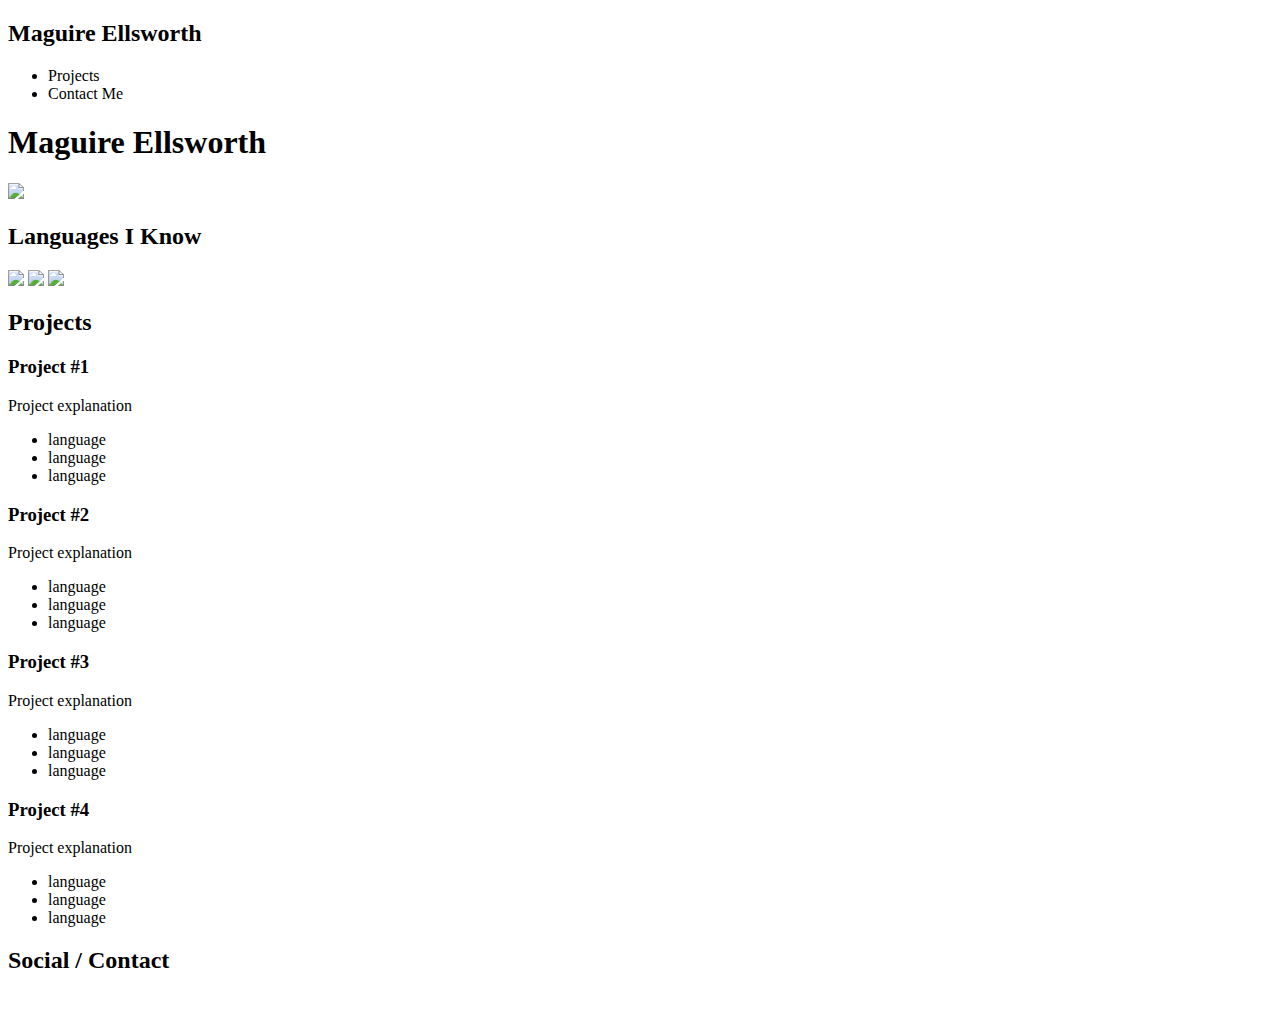
==== index.html @ 4ac8cc91 "first commit" ====
<!DOCTYPE html>
<html>
    <head>
        <title>Maguire Ellsworth Portfolio</title>
        <link href='./style.css' rel='stylesheet' type='text/css'>
    </head>
    <body>
        <header>
            <h2>Maguire Ellsworth</h2>
            <ul>
                <li>Projects</li>
                <li>Contact Me</li>
            </ul>
        </header>
        <main>
            <!--Front Cover-->
            <div class='cover'>
                <h1>Maguire Ellsworth</h1>
                <img src='./Resources/Pixel Banana.jpeg'>
                <h2>Languages I Know</h2>
                <img src='./Resources/HTML-transparent.png'>
                <img src='./Resources/CSS-transparent.png'>
                <img src='./Resources/JS-transparent.png'>
            </div>

            <!--Projects-->
            <div class='projects'></div>
                <h2>Projects</h2>
                <div class='project-container'>

                    <div class='project-box' id='project1'>
                        <div class='description-box'>
                            <h3>Project #1</h3>
                            <p>Project explanation</p>
                            <ul>
                                <li>language</li>
                                <li>language</li>
                                <li>language</li>
                            </ul>
                        </div>
                    </div>

                    <div class='project-box' id='project2'>
                        <div class='description-box'>
                            <h3>Project #2</h3>
                            <p>Project explanation</p>
                            <ul>
                                <li>language</li>
                                <li>language</li>
                                <li>language</li>
                            </ul>
                        </div>
                    </div>

                    <div class='project-box' id='project3'>
                        <div class='description-box'>
                            <h3>Project #3</h3>
                            <p>Project explanation</p>
                            <ul>
                                <li>language</li>
                                <li>language</li>
                                <li>language</li>
                            </ul>
                        </div>
                    </div>

                    <div class='project-box' id='project4'>
                        <div class='description-box'>
                            <h3>Project #4</h3>
                            <p>Project explanation</p>
                            <ul>
                                <li>language</li>
                                <li>language</li>
                                <li>language</li>
                            </ul>
                        </div>
                    </div>

                </div>
            </div>

            <!--Social-->
            <div class='social'>
                <h2>Social / Contact</h2>
                <img src=''>
            </div>
        </main>
        <footer>
            
        </footer>
    </body>
</html>
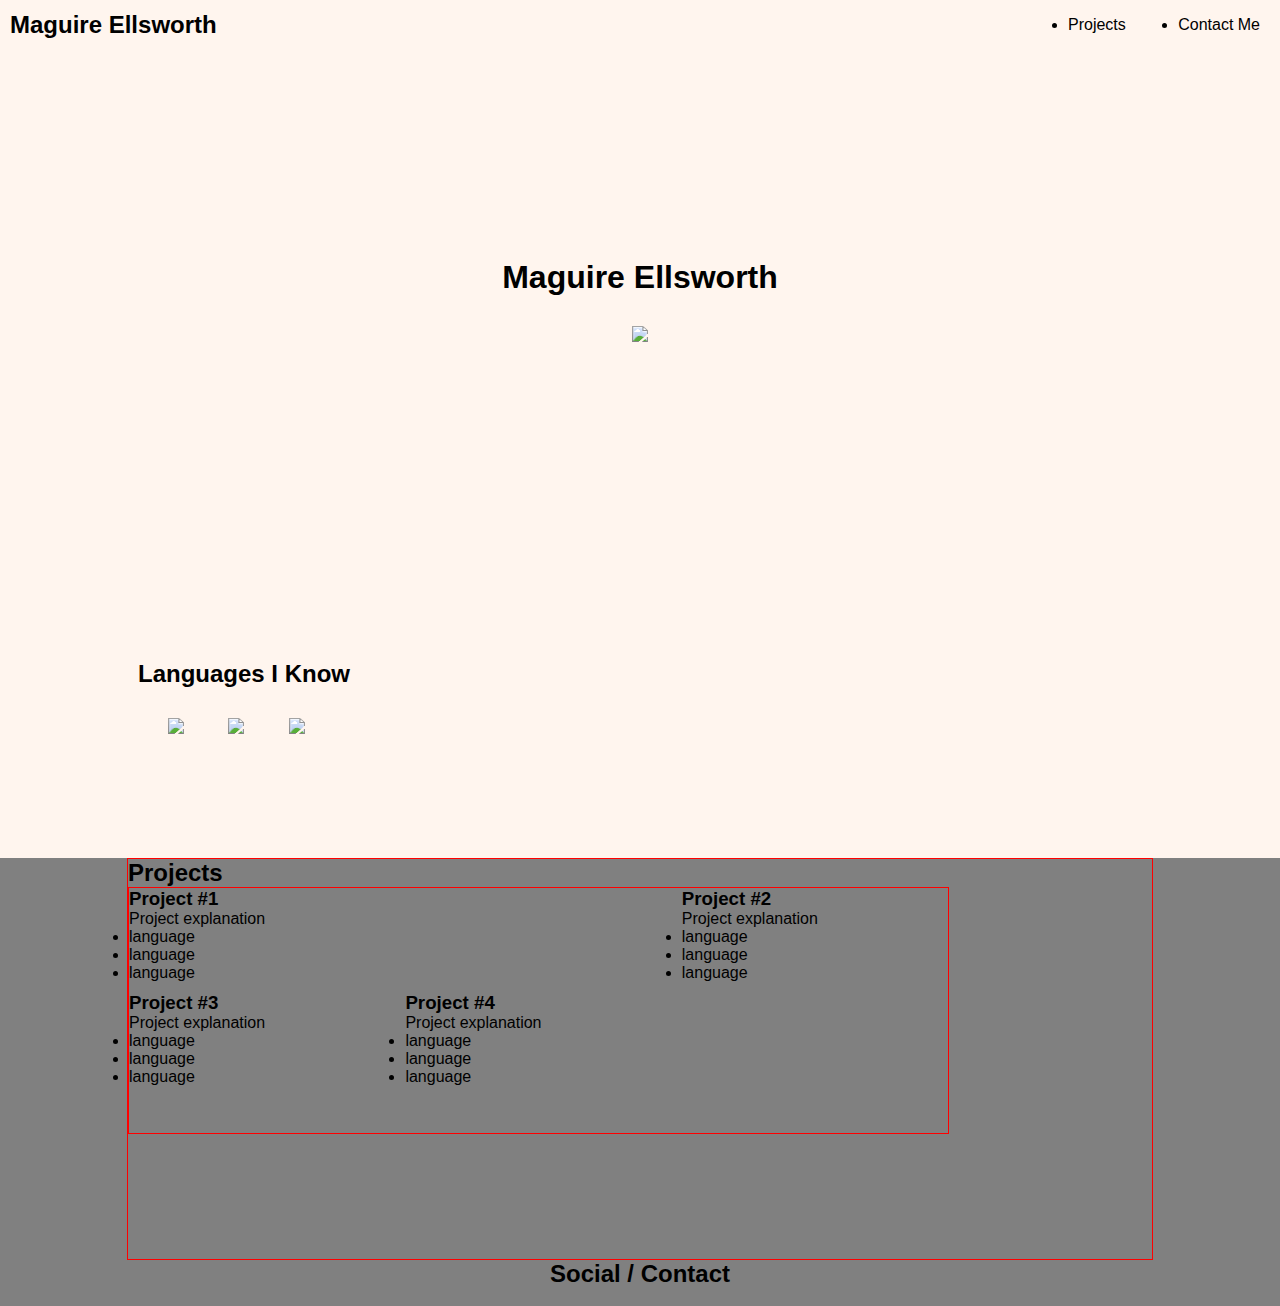
==== commit 6d312786: "Everything set up and centered" ====
--- a/index.html
+++ b/index.html
@@ -15,20 +15,26 @@
         <main>
             <!--Front Cover-->
             <div class='cover'>
-                <h1>Maguire Ellsworth</h1>
-                <img src='./Resources/Pixel Banana.jpeg'>
-                <h2>Languages I Know</h2>
-                <img src='./Resources/HTML-transparent.png'>
-                <img src='./Resources/CSS-transparent.png'>
-                <img src='./Resources/JS-transparent.png'>
+                <div class='title-pic'>
+                    <h1>Maguire Ellsworth</h1>
+                    <img src='./Resources/Pixel Banana.jpeg'>
+                </div>
+                <div class='language'>
+                    <h2>Languages I Know</h2>
+                    <div class='img-container'>
+                        <img src='./Resources/HTML-transparent.png'>
+                        <img src='./Resources/CSS-transparent.png'>
+                        <img src='./Resources/JS-transparent.png'>
+                    </div>
+                </div>
             </div>
 
             <!--Projects-->
-            <div class='projects'></div>
+            <div class='projects'>
                 <h2>Projects</h2>
                 <div class='project-container'>
 
-                    <div class='project-box' id='project1'>
+                    <div class='project1'>
                         <div class='description-box'>
                             <h3>Project #1</h3>
                             <p>Project explanation</p>
@@ -40,7 +46,7 @@
                         </div>
                     </div>
 
-                    <div class='project-box' id='project2'>
+                    <div class='project2'>
                         <div class='description-box'>
                             <h3>Project #2</h3>
                             <p>Project explanation</p>
@@ -52,7 +58,7 @@
                         </div>
                     </div>
 
-                    <div class='project-box' id='project3'>
+                    <div class='project3'>
                         <div class='description-box'>
                             <h3>Project #3</h3>
                             <p>Project explanation</p>
@@ -64,7 +70,7 @@
                         </div>
                     </div>
 
-                    <div class='project-box' id='project4'>
+                    <div class='project4'>
                         <div class='description-box'>
                             <h3>Project #4</h3>
                             <p>Project explanation</p>
--- a/style.css
+++ b/style.css
@@ -0,0 +1,120 @@
+* {
+    padding: 0;
+    margin: 0;
+    font-family: Helvetica;
+}
+
+html {
+    font-size: 16px;
+    background-color: seashell;
+}
+
+/*Header*/
+header {
+    width: 100%;
+    height: 50px;
+    display: flex;
+    justify-content: space-between;
+    align-items: center;
+}
+
+header ul {
+    width: 15%;
+    display: flex;
+    justify-content: space-between;
+    margin-right: 20px;
+}
+
+header h2 {
+    margin-left: 10px;
+}
+
+/*Main*/
+main {
+    width: 100%;
+    display: flex;
+    flex-direction: column;
+    align-items: center;
+    background-color: gray;
+}
+/*Cover*/
+.cover {
+    width: 100%;
+    display: flex;
+    flex-direction: column;
+    align-items: center;
+    background-color: seashell;
+}
+
+.title-pic {
+    display: flex;
+    flex-direction: column;
+    align-items: center;
+    justify-content: center;
+    width: 100%;
+    height: 500px;
+    background-image: url('./Resources/cover.jpg');
+    background-size: cover;
+    background-position: center;
+    background-repeat: no-repeat;
+}
+
+.title-pic h1 {
+    margin-bottom: 30px;
+}
+
+.language {
+    width: 80%;
+    margin: 100px;
+}
+
+.language img {
+    width: 50px;
+    padding: 20px;
+}
+
+.img-container {
+    margin-left: 20px;
+}
+
+.language h2 {
+    padding: 10px;
+}
+
+/*Projects*/
+.projects {
+    width: 80%;
+    height: 400px;
+    border: 1px solid red;
+}
+
+.project-container {
+    display: grid;
+    width: 80%;
+
+    grid-template-columns: 1fr 1fr 1fr; 
+    grid-template-rows: 1fr 1.5fr; 
+    gap: 10px 10px; 
+    grid-template-areas: 
+    "project1 project1 project2"
+    "project3 project4 project4"; 
+    border: 1px solid red;
+}
+.project1 { 
+    grid-area: project1; 
+}
+
+.project2 {
+     grid-area: project2; 
+    }
+
+.project3 { 
+    grid-area: project3;
+ }
+
+.project4 { 
+    grid-area: project4; 
+}
+
+
+/* border: 1px solid red; */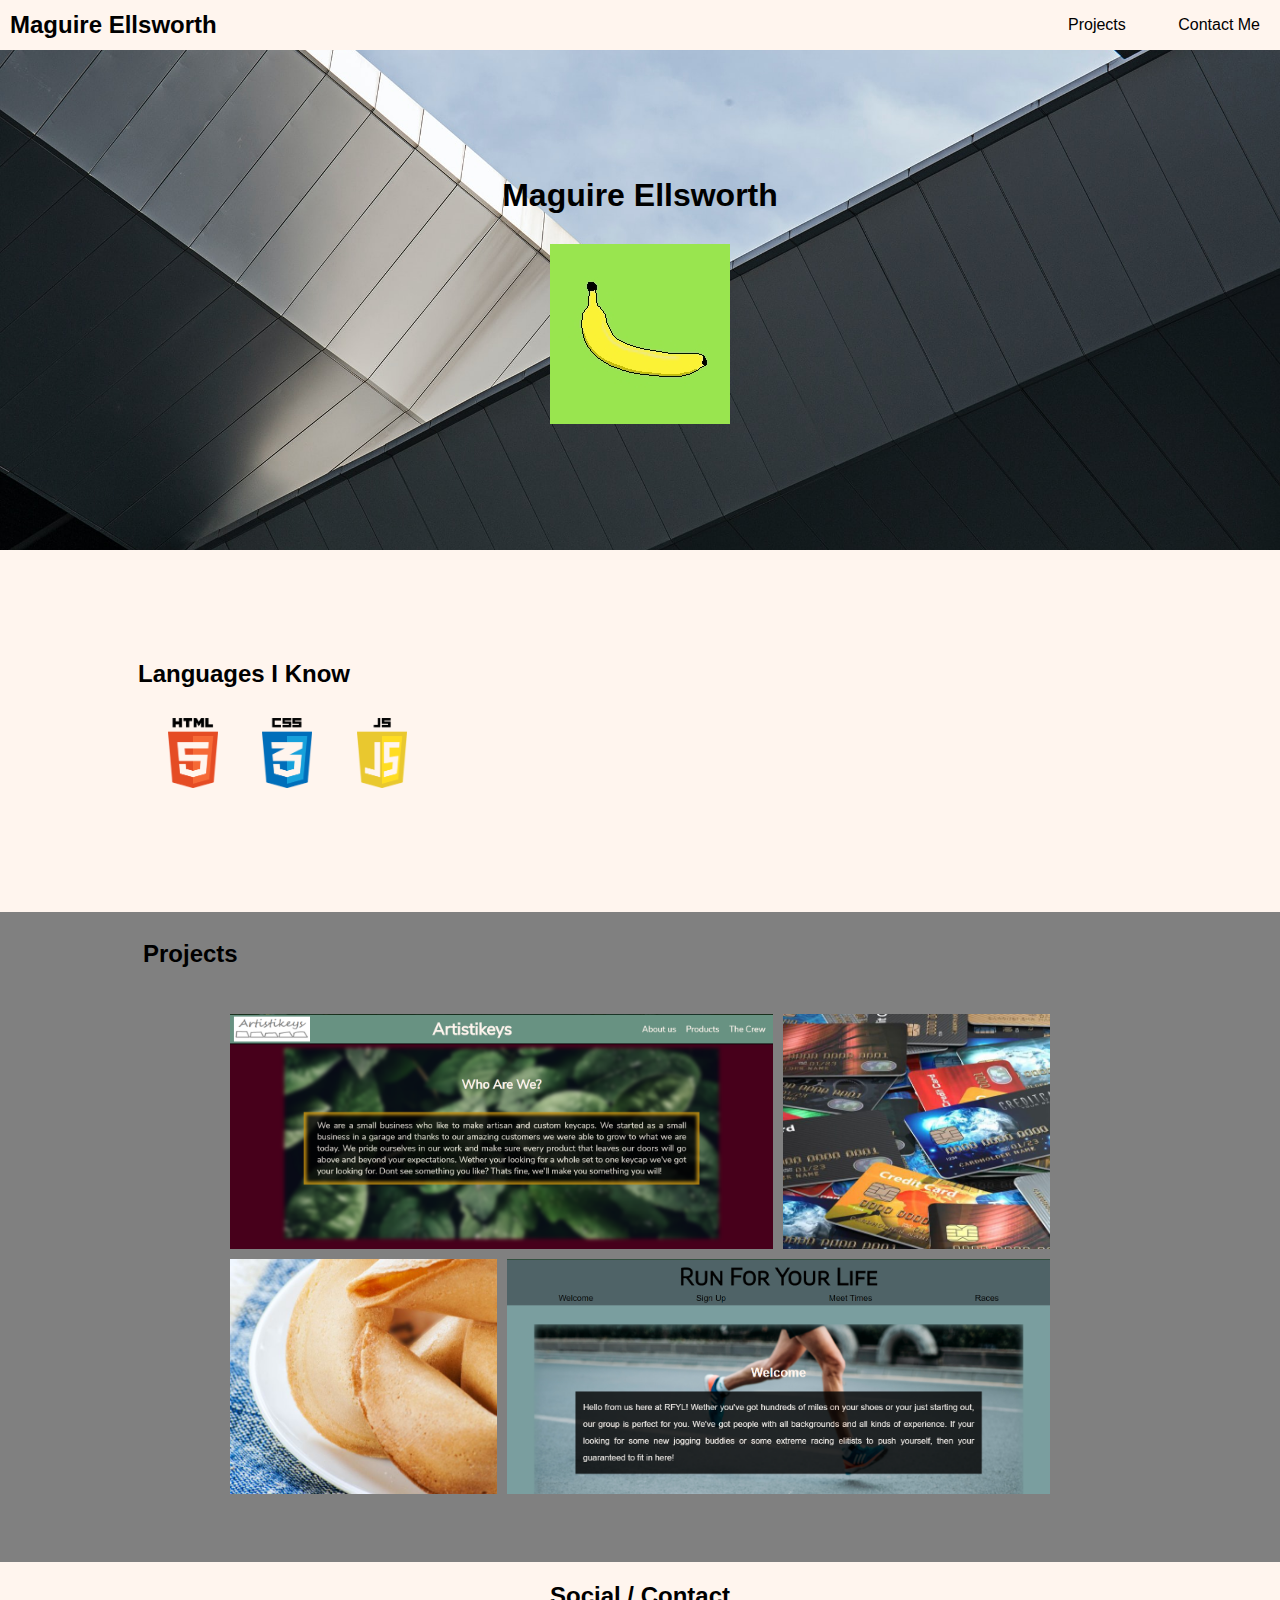
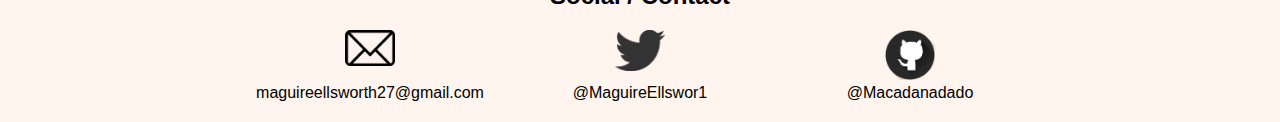
==== commit d4f98a5e: "Styling finished" ====
--- a/index.html
+++ b/index.html
@@ -3,14 +3,15 @@
     <head>
         <title>Maguire Ellsworth Portfolio</title>
         <link href='./style.css' rel='stylesheet' type='text/css'>
+        <script src='./main.js'></script>
     </head>
     <body>
         <header>
             <h2>Maguire Ellsworth</h2>
-            <ul>
-                <li>Projects</li>
-                <li>Contact Me</li>
-            </ul>
+            <nav>
+                    <a href='#projects'>Projects</a>
+                    <a href='#'>Contact Me</a>
+            </nav>
         </header>
         <main>
             <!--Front Cover-->
@@ -30,54 +31,48 @@
             </div>
 
             <!--Projects-->
-            <div class='projects'>
+            <div id='projects' class='projects'>
                 <h2>Projects</h2>
                 <div class='project-container'>
 
-                    <div class='project1'>
-                        <div class='description-box'>
-                            <h3>Project #1</h3>
-                            <p>Project explanation</p>
+                    <div id='box1' class='project1 project'>
+                        <div id='description-box1' class='description-box'>
+                            <h3>Artistikeys Website</h3>
+                            <p>This is a website designed for a fake company that I designed.</p>
                             <ul>
-                                <li>language</li>
-                                <li>language</li>
-                                <li>language</li>
+                                <li>HTML</li>
+                                <li>CSS</li>
                             </ul>
                         </div>
                     </div>
 
-                    <div class='project2'>
-                        <div class='description-box'>
-                            <h3>Project #2</h3>
-                            <p>Project explanation</p>
+                    <div class='project2 project'>
+                        <div id='description-box2' class='description-box'>
+                            <h3>Credit Card Validator</h3>
+                            <p>A simple program that will check a credit cards number for validity.</p>
                             <ul>
-                                <li>language</li>
-                                <li>language</li>
-                                <li>language</li>
+                                <li>JS</li>
                             </ul>
                         </div>
                     </div>
 
-                    <div class='project3'>
-                        <div class='description-box'>
-                            <h3>Project #3</h3>
-                            <p>Project explanation</p>
+                    <div class='project3 project'>
+                        <div id='description-box3' class='description-box'>
+                            <h3>Mixed Messages</h3>
+                            <p>A simple program that will tell you a random message based on predetermined inputs.</p>
                             <ul>
-                                <li>language</li>
-                                <li>language</li>
-                                <li>language</li>
+                                <li>JS</li>
                             </ul>
                         </div>
                     </div>
 
-                    <div class='project4'>
-                        <div class='description-box'>
-                            <h3>Project #4</h3>
-                            <p>Project explanation</p>
+                    <div class='project4 project'>
+                        <div id='description-box4' class='description-box'>
+                            <h3>Run For Your Life Website</h3>
+                            <p>This is a website designed for a fake running club that I designed.</p>
                             <ul>
-                                <li>language</li>
-                                <li>language</li>
-                                <li>language</li>
+                                <li>HTML</li>
+                                <li>CSS</li>
                             </ul>
                         </div>
                     </div>
@@ -85,10 +80,28 @@
                 </div>
             </div>
 
+            <script>
+               
+            </script>
+
             <!--Social-->
             <div class='social'>
                 <h2>Social / Contact</h2>
-                <img src=''>
+                <div class='contact'>
+                    <div class='contact-container'>
+                        <img src='./Resources/email.png'>
+                        <p>maguireellsworth27@gmail.com</p>
+                    </div>
+                    <div class='contact-container'>
+                        <a href='https://twitter.com/MaguireEllswor1' target='_blank'><img src='./Resources/Twitter.png'></a>
+                        <p>@MaguireEllswor1</p>
+                    </div>
+                    <div class='contact-container'>
+                        <a href='https://github.com/Macadanadado' target='_blank'><img src='./Resources/github 230x230.png'></a>
+                        <p>@Macadanadado</p>
+                    </div>
+                </div>
+                
             </div>
         </main>
         <footer>
--- a/style.css
+++ b/style.css
@@ -18,11 +18,18 @@
     align-items: center;
 }
 
-header ul {
+header nav
+ {
     width: 15%;
     display: flex;
     justify-content: space-between;
     margin-right: 20px;
+    
+}
+
+header nav a {
+    color: black;
+    text-decoration: none;
 }
 
 header h2 {
@@ -84,37 +91,133 @@
 /*Projects*/
 .projects {
     width: 80%;
-    height: 400px;
-    border: 1px solid red;
+    height: 600px;
+    margin-bottom: 50px;
+    display: flex;
+    flex-direction: column;
+    align-items: center;
+    justify-content: space-around;
+}
+
+.projects h2 {
+    width: 100%;
+    padding: 10px;
+    margin-left: 30px;
 }
 
 .project-container {
     display: grid;
     width: 80%;
-
+    height: 80%;
     grid-template-columns: 1fr 1fr 1fr; 
-    grid-template-rows: 1fr 1.5fr; 
+    grid-template-rows: 1fr 1fr; 
     gap: 10px 10px; 
     grid-template-areas: 
     "project1 project1 project2"
     "project3 project4 project4"; 
-    border: 1px solid red;
-}
+}
+
 .project1 { 
     grid-area: project1; 
+    background-image: url('./Resources/Artistikeys.PNG');
+    background-size: cover;
+    background-repeat: no-repeat;  
+    position: relative;
 }
 
 .project2 {
      grid-area: project2; 
+     background-image: url('./Resources/pile_of_credit_cards.jpg');
+     background-size: cover;
+     background-repeat: no-repeat;
+     position: relative;
     }
 
 .project3 { 
     grid-area: project3;
+    background-image: url('./Resources/fortune\ coookie.jpg');
+    background-size: cover;
+    background-repeat: no-repeat;
+    position: relative;
  }
 
 .project4 { 
     grid-area: project4; 
-}
+    background-image: url('./Resources/RFYL.PNG');
+    background-size: cover;
+    background-repeat: no-repeat;
+    position: relative;
+}
+
+.description-box {
+    background-color: black;
+    color: seashell;
+    position: absolute;
+    bottom: 0;
+    width: 100%;
+    height: 50%;
+    display: flex;
+    flex-direction: column;
+    justify-content: space-around;
+}
+
+.description-box h3,
+.description-box p {
+    margin-left: 15px;
+}
+
+.description-box ul {
+    margin-left: 35px;
+}
+
+#description-box1 {
+    visibility: hidden;
+}
+
+#description-box2 {
+    visibility: hidden;
+}
+
+#description-box3 {
+    visibility: hidden;
+}
+
+#description-box4 {
+    visibility: hidden;
+}
+
+/*Social contact*/
+.social {
+    display: flex;
+    flex-direction: column;
+    align-items: center;
+    width: 100%;
+    padding: 20px 0;
+    background-color: seashell;
+}
+
+.social h2 {
+    margin-bottom: 20px;
+}
+
+.contact {
+    display: flex;
+    justify-content: space-between;
+    width: 50%;
+}
+
+.contact img{
+    width: 50px; 
+}
+
+.contact-container {
+    display: flex;
+    flex-direction: column;
+    align-items: center;
+    justify-content: space-between;
+    width: 100px;
+}
+
 
 
 /* border: 1px solid red; */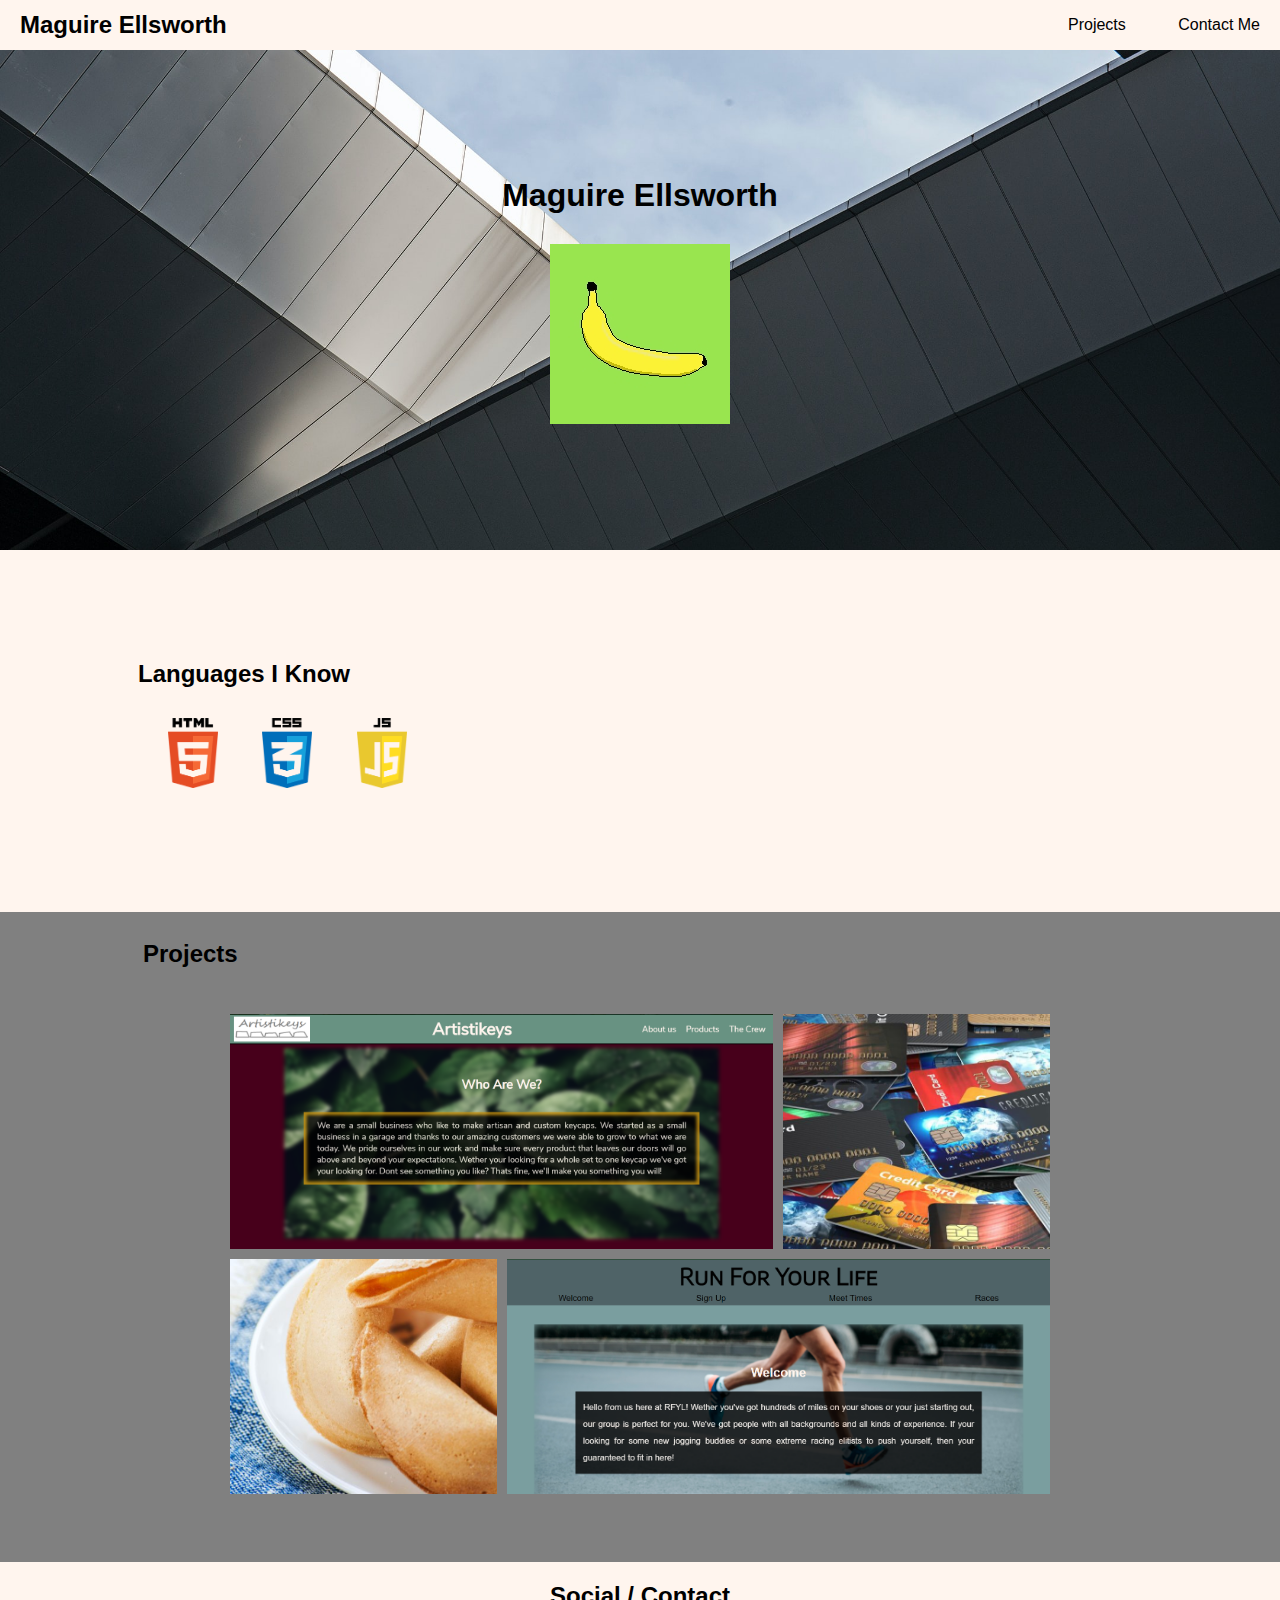
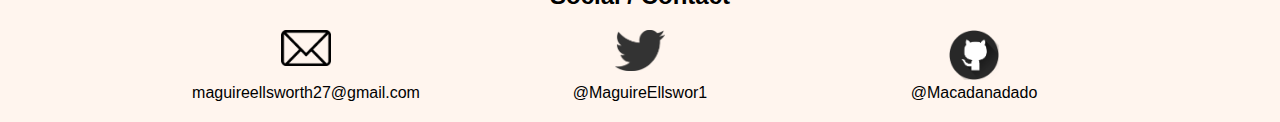
==== commit a627e36c: "added contact page and added finished main.js" ====
--- a/index.html
+++ b/index.html
@@ -3,14 +3,14 @@
     <head>
         <title>Maguire Ellsworth Portfolio</title>
         <link href='./style.css' rel='stylesheet' type='text/css'>
-        <script src='./main.js'></script>
+        <link rel="shortcut icon" href="./Resources/smiley.ico" type="image/x-icon">
     </head>
     <body>
         <header>
             <h2>Maguire Ellsworth</h2>
             <nav>
                     <a href='#projects'>Projects</a>
-                    <a href='#'>Contact Me</a>
+                    <a href='./contact.html'>Contact Me</a>
             </nav>
         </header>
         <main>
@@ -31,11 +31,11 @@
             </div>
 
             <!--Projects-->
-            <div id='projects' class='projects'>
+            <div id='projects'>
                 <h2>Projects</h2>
                 <div class='project-container'>
 
-                    <div id='box1' class='project1 project'>
+                    <div id='project1' class='project1'>
                         <div id='description-box1' class='description-box'>
                             <h3>Artistikeys Website</h3>
                             <p>This is a website designed for a fake company that I designed.</p>
@@ -46,7 +46,7 @@
                         </div>
                     </div>
 
-                    <div class='project2 project'>
+                    <div id='project2' class='project2'>
                         <div id='description-box2' class='description-box'>
                             <h3>Credit Card Validator</h3>
                             <p>A simple program that will check a credit cards number for validity.</p>
@@ -56,7 +56,7 @@
                         </div>
                     </div>
 
-                    <div class='project3 project'>
+                    <div id='project3' class='project3'>
                         <div id='description-box3' class='description-box'>
                             <h3>Mixed Messages</h3>
                             <p>A simple program that will tell you a random message based on predetermined inputs.</p>
@@ -66,7 +66,7 @@
                         </div>
                     </div>
 
-                    <div class='project4 project'>
+                    <div id='project4' class='project4'>
                         <div id='description-box4' class='description-box'>
                             <h3>Run For Your Life Website</h3>
                             <p>This is a website designed for a fake running club that I designed.</p>
@@ -79,10 +79,6 @@
 
                 </div>
             </div>
-
-            <script>
-               
-            </script>
 
             <!--Social-->
             <div class='social'>
@@ -105,7 +101,9 @@
             </div>
         </main>
         <footer>
-            
         </footer>
+
+        <script src='./main.js'></script>
+
     </body>
 </html>--- a/style.css
+++ b/style.css
@@ -16,6 +16,7 @@
     display: flex;
     justify-content: space-between;
     align-items: center;
+    text-decoration: none;
 }
 
 header nav
@@ -27,13 +28,14 @@
     
 }
 
-header nav a {
+header a,
+header h2 {
     color: black;
     text-decoration: none;
 }
 
 header h2 {
-    margin-left: 10px;
+    margin-left: 20px;
 }
 
 /*Main*/
@@ -89,7 +91,7 @@
 }
 
 /*Projects*/
-.projects {
+#projects {
     width: 80%;
     height: 600px;
     margin-bottom: 50px;
@@ -99,7 +101,7 @@
     justify-content: space-around;
 }
 
-.projects h2 {
+#projects h2 {
     width: 100%;
     padding: 10px;
     margin-left: 30px;
@@ -203,7 +205,7 @@
 .contact {
     display: flex;
     justify-content: space-between;
-    width: 50%;
+    width: 60%;
 }
 
 .contact img{
@@ -218,6 +220,69 @@
     width: 100px;
 }
 
-
+@media only screen and (max-width: 950px){
+    .contact {
+        width: 80%;
+    }
+}
+
+@media only screen and (max-width: 620px){
+    .contact {
+        flex-direction: column;
+        align-items: center;
+        justify-content: space-around;
+        height: 250px;
+    }
+
+    .social {
+        height: 300px;
+    }
+}
+
+
+/*Form*/
+.form-background {
+    width: 100%;
+    height: 700px;
+    display: flex;
+    flex-direction: column;
+    align-items: center;
+    justify-content: center;
+    background-image: url('./Resources/contact-cover.jpg');
+    background-size: cover;
+    background-repeat: no-repeat;  
+    position: relative;
+}
+
+.form-square {
+    position: absolute;
+    width: 30%;
+    height: 70%;
+    padding: 20px;
+    background-color: seashell;
+    opacity: 0.8;
+}
+
+form {
+    display: flex;
+    flex-direction: column;
+    align-items: center;
+    justify-content: center;
+    width: 30%;
+    z-index: 1;
+}
+
+input,
+label,
+form textarea {
+    width: 80%;
+}
+
+ button {
+     margin: 20px;
+     width: 100px;
+     height: 50px;
+     border-radius: 10px;
+ }
 
 /* border: 1px solid red; */